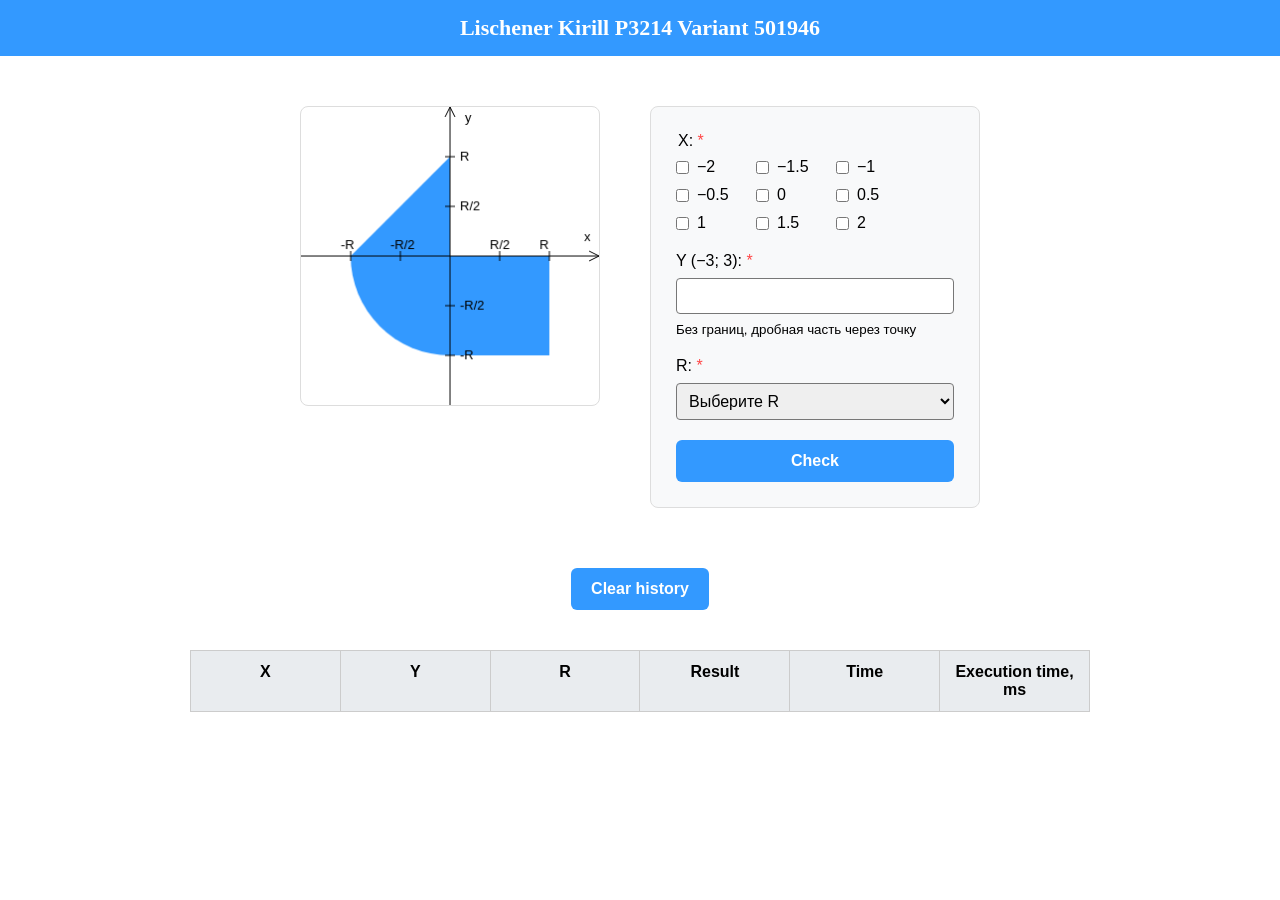
==== frontend/index.html @ 42cfcbe6 "refactor: move frontend files into separate directory" ====
<!DOCTYPE html>
<html lang="ru">
<head>
    <meta charset="UTF-8">
    <meta name="viewport" content="width=device-width, initial-scale=1.0">
    <title>Лабораторная работа №2</title>
    <link rel="stylesheet" href="styles.css">
    <script src="script.js" defer></script>
</head>
<body>
    <header class="page-header">
        <h1>Lischener Kirill P3214 Variant 501946</h1>
    </header>

    <main class="main-container">
        <div class="workspace">
            <canvas id="graph" width="300" height="300" role="img"
                    aria-label="Координатная плоскость и область проверки">
                Область состоит из треугольника во второй четверти, четверти круга
                в третьей и квадрата в четвёртой, границы входят в область
            </canvas>

            <form id="point-form" action="/fcgi-bin/check" method="post">
                <fieldset>
                    <legend>X:</legend>
                    <div class="checkboxes">
                        <label class="checkbox-option"><input type="checkbox" name="x" value="-2" required>−2</label>
                        <label class="checkbox-option"><input type="checkbox" name="x" value="-1.5">−1.5</label>
                        <label class="checkbox-option"><input type="checkbox" name="x" value="-1">−1</label>
                        <label class="checkbox-option"><input type="checkbox" name="x" value="-0.5">−0.5</label>
                        <label class="checkbox-option"><input type="checkbox" name="x" value="0">0</label>
                        <label class="checkbox-option"><input type="checkbox" name="x" value="0.5">0.5</label>
                        <label class="checkbox-option"><input type="checkbox" name="x" value="1">1</label>
                        <label class="checkbox-option"><input type="checkbox" name="x" value="1.5">1.5</label>
                        <label class="checkbox-option"><input type="checkbox" name="x" value="2">2</label>
                    </div>
                </fieldset>

                <div>
                    <label for="y-input">Y (−3; 3):</label>
                    <input type="text" id="y-input" name="y" inputmode="decimal"
                           pattern="-?0*[0-2](\.[0-9]+)?" required
                           aria-describedby="y-hint">
                    <small id="y-hint">Без границ, дробная часть через точку</small>
                </div>

                <div>
                    <label for="r-input">R:</label>
                    <select id="r-input" name="r" required>
                        <option value="" disabled selected>Выберите R</option>
                        <option value="1">1</option>
                        <option value="2">2</option>
                        <option value="3">3</option>
                        <option value="4">4</option>
                        <option value="5">5</option>
                    </select>
                </div>

                <p id="form-error" role="alert" hidden></p>
                <button type="submit">Check</button>
            </form>
        </div>

        <button type="button" id="clear-history">Clear history</button>
        <section class="results" aria-label="Результаты проверки точек" tabindex="0">
            <table id="results-table">
                <thead>
                <tr>
                    <th scope="col">X</th>
                    <th scope="col">Y</th>
                    <th scope="col">R</th>
                    <th scope="col">Result</th>
                    <th scope="col">Time</th>
                    <th scope="col">Execution time, ms</th>
                </tr>
                </thead>
                <tbody id="results-body"></tbody>
            </table>
        </section>
    </main>
</body>
</html>
---- frontend/styles.css ----
* {
    box-sizing: border-box;
}

body {
    margin: 0;
    font-family: sans-serif;
}

.workspace {
    display: flex;
    flex-direction: row;
    justify-content: center;
    align-items: flex-start;
    gap: 50px;
    padding: 20px;
    flex-wrap: wrap;
    width: 100%;
}

#point-form {
    display: flex;
    flex-direction: column;
    gap: 20px;
    padding: 25px;
    background-color: #f8f9fa;
    border: 1px solid #ddd;
    border-radius: 8px;
    width: 330px;
    max-width: 100%;
}

#point-form > div {
    display: flex;
    flex-direction: column;
    gap: 8px;
}

#point-form fieldset {
    margin: 0;
    padding: 0;
    border: 0;
    min-width: 0;
}

#point-form legend {
    margin-bottom: 8px;
}

#y-input,
#r-input {
    width: 100%;
    padding: 8px;
    border: 1px solid #777;
    border-radius: 4px;
    font: inherit;
}

#y-input:focus:invalid,
#r-input:focus:invalid {
    border-color: #c60c18;
}

input:focus,
select:focus,
button:focus,
.results:focus {
    outline: 2px solid #1f72d8;
    outline-offset: 3px;
}

#form-error {
    margin: 0;
    color: #a40000;
}

.main-container {
    display: flex;
    flex-direction: column;
    align-items: center;
    gap: 40px;
}

#results-table {
    border-collapse: collapse;
    table-layout: fixed;
    width: 100%;
    min-width: 720px;
    background-color: white;
    margin: 0 auto;
}

#results-table thead,
#results-table tbody,
#results-table tr {
    width: 100%;
}

#results-body {
    white-space: normal;
    overflow-wrap: anywhere;
}

#results-table th,
#results-table td {
    border: 1px solid #ccc;
    padding: 12px;
    text-align: center;
    vertical-align: top;
}

.results {
    width: 100%;
    max-width: 900px;
    max-height: 280px;
    overflow: auto;
    margin: 0 auto 20px;
}

#results-table th {
    background-color: #e9ecef;
    font-weight: bold;
    position: sticky;
    top: 0;
}

.page-header {
    background-color: #3399FF;
    color: white;
    text-align: center;
    padding: 15px 0;
    margin-bottom: 30px;
    font-family: cursive;
}

.page-header h1 {
    margin: 0;
    font-size: 22px;
}

#point-form button, #clear-history {
    background-color: #3399FF;
    color: white;
    border: none;
    padding: 12px 20px;
    font-size: 16px;
    font-weight: bold;
    border-radius: 6px;
    cursor: pointer;
    transition: background-color 0.2s;
}

#point-form button:hover, #clear-history:hover {
    background-color: #1f72d8;
}

#point-form button:disabled, #clear-history:disabled {
    background-color: #767676;
    cursor: wait;
}

.checkboxes {
    display: flex;
    flex-wrap: wrap;
    gap: 10px;
}

.checkbox-option {
    display: flex;
    flex-direction: row;
    align-items: center;
    gap: 8px;
    min-width: 70px;
}

.checkbox-option input[type="checkbox"],
.checkbox-option {
    margin: 0;
    cursor: pointer;
}

#graph {
    background-color: white;
    border: 1px solid #ddd;
    border-radius: 8px;
    flex-shrink: 0;
}

#point-form > div > label::after,
#point-form legend::after {
    content: " *";
    color: #ff4444;
}

@media (max-width: 600px) {
    .workspace {
        padding: 10px;
    }
}
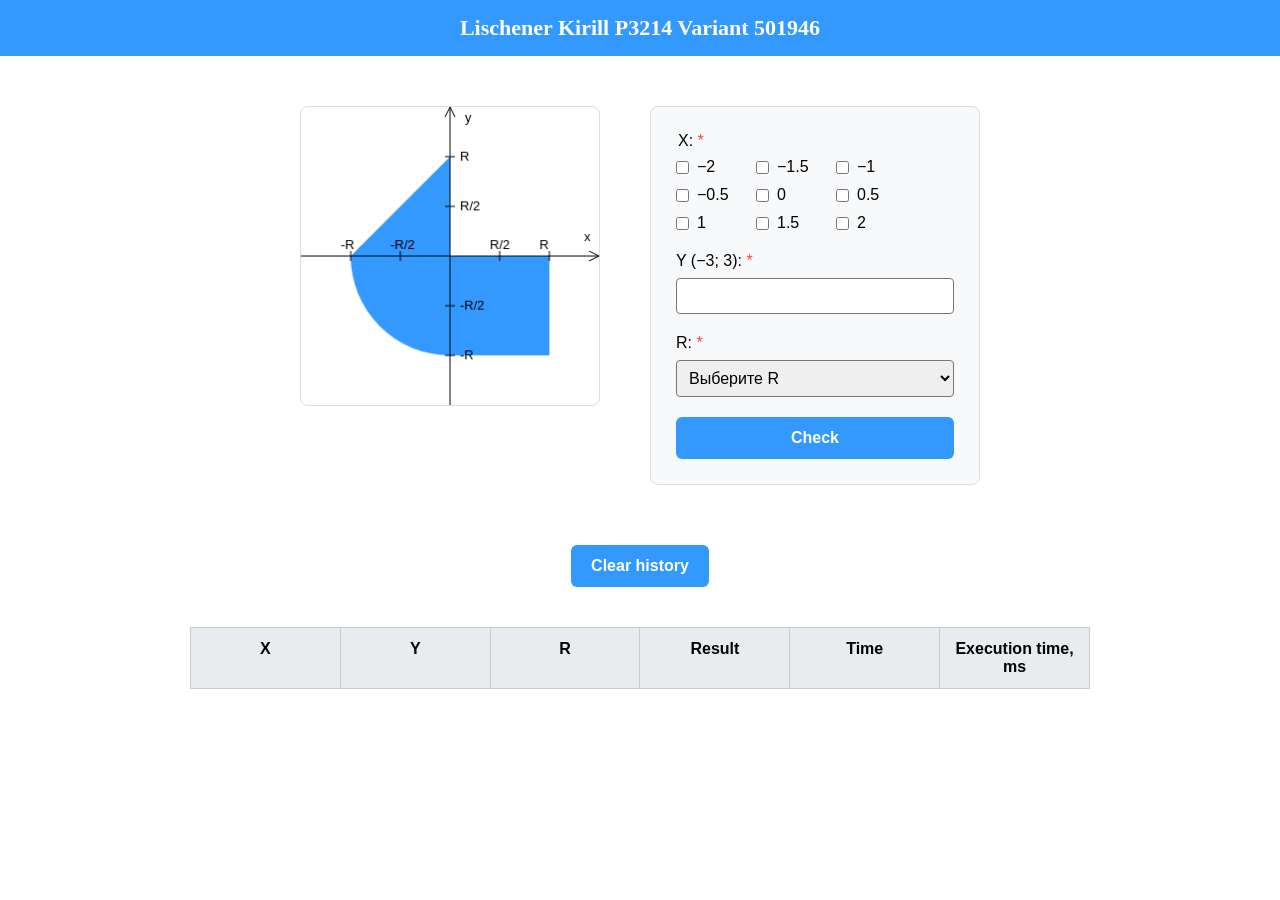
==== commit f0fef60e: "fix: accept comma as decimal separator" ====
--- a/frontend/index.html
+++ b/frontend/index.html
@@ -39,9 +39,7 @@
                 <div>
                     <label for="y-input">Y (−3; 3):</label>
                     <input type="text" id="y-input" name="y" inputmode="decimal"
-                           pattern="-?0*[0-2](\.[0-9]+)?" required
-                           aria-describedby="y-hint">
-                    <small id="y-hint">Без границ, дробная часть через точку</small>
+                           pattern="-?0*[0-2]([.,][0-9]+)?" required>
                 </div>
 
                 <div>
